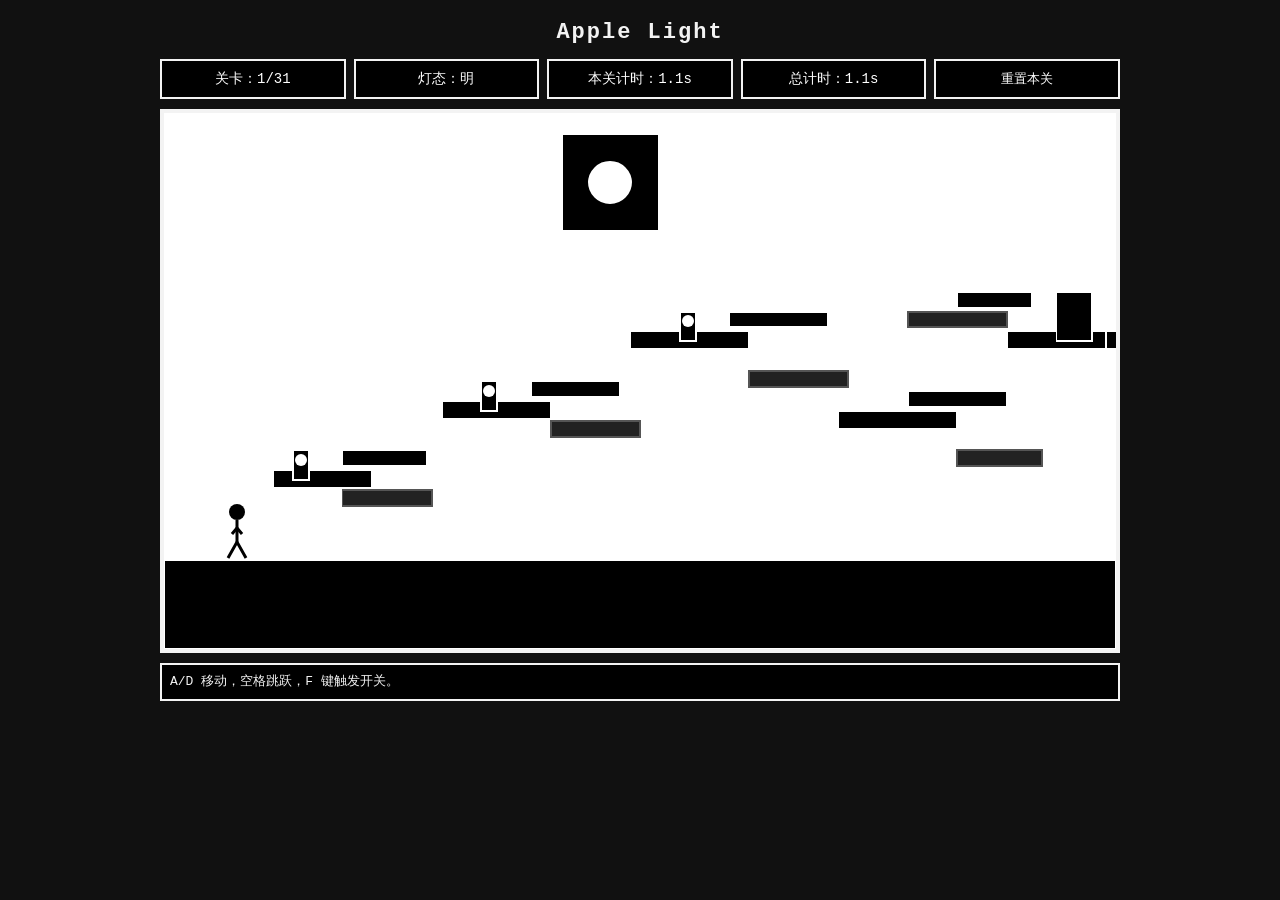
==== AppleLight.html @ 4a9edf2c "初始demo框架编写完成" ====
<!doctype html>
<html lang="zh-CN">
<head>
  <meta charset="UTF-8" />
  <meta name="viewport" content="width=device-width,initial-scale=1" />
  <title>Apple Light</title>
  <style>
    :root {
      color-scheme: only light;
    }

    * {
      box-sizing: border-box;
    }

    body {
      margin: 0;
      font-family: "Consolas", "Courier New", monospace;
      background: #111;
      color: #f3f3f3;
    }

    .wrap {
      min-height: 100vh;
      display: flex;
      flex-direction: column;
      align-items: center;
      gap: 10px;
      padding: 16px;
    }

    h1 {
      margin: 4px 0;
      letter-spacing: 2px;
      font-size: 22px;
    }

    .hud {
      width: min(960px, 96vw);
      display: grid;
      grid-template-columns: repeat(5, minmax(0, 1fr));
      gap: 8px;
      font-size: 14px;
      align-items: center;
    }

    .hud > div,
    .hud > button {
      border: 2px solid #f3f3f3;
      background: #000;
      color: #fff;
      padding: 8px;
      min-height: 40px;
      display: flex;
      align-items: center;
      justify-content: center;
    }

    .hud button {
      cursor: pointer;
    }

    .hud button:hover {
      background: #222;
    }

    #game {
      width: min(960px, 96vw);
      height: auto;
      border: 4px solid #f3f3f3;
      image-rendering: pixelated;
      background: #000;
    }

    .tip {
      width: min(960px, 96vw);
      border: 2px solid #f3f3f3;
      background: #000;
      padding: 8px;
      font-size: 13px;
      line-height: 1.4;
    }

    @media (max-width: 900px) {
      .hud {
        grid-template-columns: repeat(2, minmax(0, 1fr));
      }
    }
  </style>
</head>
<body>
  <div class="wrap">
    <h1>Apple Light</h1>
    <div class="hud" id="hud">
      <div>关卡：<span id="levelText">1/32</span></div>
      <div>灯态：<span id="lightText">明</span></div>
      <div>本关计时：<span id="levelTimerText">0.0s</span></div>
      <div>总计时：<span id="totalTimerText">0.0s</span></div>
      <button id="resetBtn" type="button">重置本关</button>
    </div>

    <canvas id="game" width="960" height="540" aria-label="Apple Light 游戏画布"></canvas>

    <div class="tip" id="tipText">
      A/D 移动，空格跳跃。F 键触发开关切换明暗。W/S 在有梯子的关卡中可爬下梯子。
    </div>
  </div>

  <script>
    (() => {
      const canvas = document.getElementById('game');
      const ctx = canvas.getContext('2d');

      const levelText = document.getElementById('levelText');
      const lightText = document.getElementById('lightText');
      const levelTimerText = document.getElementById('levelTimerText');
      const totalTimerText = document.getElementById('totalTimerText');
      const tipText = document.getElementById('tipText');
      const resetBtn = document.getElementById('resetBtn');

      const WORLD = {
        width: 960,
        height: 540,
        gravity: 2200,
      };

      const PLAYER = {
        w: 28,
        h: 60,
        moveSpeed: 300,
        jumpSpeed: 920,
        climbSpeed: 220,
      };

      const TOTAL_NORMAL_LEVELS = 31;
      const TOTAL_LEVELS = 32;
      const morseTarget31 = '.- .--. .--. .-.. . .-.. .. --. .... -'.replace(/\s+/g, '') + '.-';

      const keys = {
        a: false,
        d: false,
        w: false,
        s: false,
        space: false,
        f: false,
      };

      const state = {
        currentLevelIndex: 0,
        levels: [],
        cameraX: 0,
        cameraY: 0,
        totalTime: 0,
        levelTime: 0,
        clearStates: Array(TOTAL_NORMAL_LEVELS).fill(null),
        hiddenUnlocked: false,
        gameEnded: false,
        rewardUnlocked: false,
        player: {
          x: 80,
          y: 0,
          vx: 0,
          vy: 0,
          onGround: false,
          onLadder: false,
          justJumped: false,
          facing: 1,
        },
        nearSwitch: null,
        shouldJump: false,
      };

      function clamp(v, min, max) {
        return Math.max(min, Math.min(max, v));
      }

      function rectIntersect(a, b) {
        return a.x < b.x + b.w && a.x + a.w > b.x && a.y < b.y + b.h && a.y + a.h > b.y;
      }

      function makeBaseLevel(i) {
        const levelNum = i + 1;
        const baseY = 450;
        const fixed = [
          { x: 0, y: baseY, w: WORLD.width, h: 90 },
          { x: 110, y: 360, w: 100, h: 18 },
          { x: 280, y: 290, w: 110, h: 18 },
          { x: 470, y: 220, w: 120, h: 18 },
          { x: 680, y: 300, w: 120, h: 18 },
          { x: 880, y: 220, w: 130, h: 18 },
        ];

        const offset = (i % 3) * 12;
        const bright = [
          { x: 180, y: 340 - offset, w: 85, h: 16 },
          { x: 370, y: 270 + offset, w: 90, h: 16 },
          { x: 570, y: 200 - offset, w: 100, h: 16 },
          { x: 750, y: 280 + offset, w: 100, h: 16 },
          { x: 800, y: 180, w: 75, h: 16 },
        ];

        const dark = [
          { x: 180, y: 380 + offset, w: 90, h: 16 },
          { x: 390, y: 310 - offset, w: 90, h: 16 },
          { x: 590, y: 260 + offset, w: 100, h: 16 },
          { x: 750, y: 200 - offset, w: 100, h: 16 },
          { x: 800, y: 340, w: 85, h: 16 },
        ];

        const switches = [
          { x: 130, y: 340, w: 16, h: 30 },
          { x: 320, y: 270, w: 16, h: 30 },
          { x: 520, y: 200, w: 16, h: 30 },
        ];

        fixed.push({ x: 850, y: 220, w: 100, h: 18 });

        const ladders = [];
        if (levelNum >= 11) {
          ladders.push({ x: 500, y: 220, w: 16, h: 180 });
          if (levelNum >= 16) {
            ladders.push({ x: 750, y: 220, w: 16, h: 200 });
          }
        }

        const movingPlatforms = [];
        if (levelNum >= 21) {
          movingPlatforms.push({
            x: 620,
            y: 280,
            w: 80,
            h: 16,
            minX: 570,
            maxX: 750,
            speed: 60 + (i % 3) * 15,
            dir: 1,
          });
          movingPlatforms.push({
            x: 820,
            y: 200,
            w: 80,
            h: 16,
            minX: 750,
            maxX: 880,
            speed: 70 + (i % 3) * 12,
            dir: -1,
          });
        }

        if (levelNum >= 6) {
          fixed.push({ x: 260, y: 320 + (i % 2) * 20, w: 80, h: 18 });
        }
        if (levelNum >= 14) {
          bright.push({ x: 450, y: 160, w: 85, h: 16 });
          dark.push({ x: 440, y: 380, w: 95, h: 16 });
        }
        if (levelNum >= 25) {
          bright.push({ x: 720, y: 140, w: 80, h: 16 });
          dark.push({ x: 710, y: 400, w: 90, h: 16 });
        }

        return {
          id: levelNum,
          name: `关卡 ${levelNum}`,
          start: { x: 60, y: 380 },
          lightState: i % 2 === 0 ? 'bright' : 'dark',
          fixed,
          bright,
          dark,
          switches,
          ladders,
          movingPlatforms,
          exit: { x: 900, y: 180, w: 36, h: 50 },
          hint: levelNum < 11
            ? 'A/D 移动，空格跳跃，F 键触发开关。'
            : levelNum < 21
              ? '本阶段加入梯子：W/S 可爬下梯子。'
              : '本阶段加入移动平台：注意时机与切换节奏。',
        };
      }

      function makeHiddenLevel() {
        return {
          id: 32,
          name: '隐藏关',
          start: { x: 60, y: 380 },
          lightState: 'dark',
          fixed: [{ x: 0, y: 450, w: WORLD.width, h: 90 }],
          bright: [],
          dark: [],
          switches: [],
          ladders: [],
          movingPlatforms: [],
          exit: { x: 900, y: 380, w: 36, h: 50 },
          hint: '隐藏关：沿底部平台前进至终点，获得最终奖励。',
          isHidden: true,
        };
      }

      function buildLevels() {
        state.levels = [];
        for (let i = 0; i < TOTAL_NORMAL_LEVELS; i += 1) {
          state.levels.push(makeBaseLevel(i));
        }
        state.levels.push(makeHiddenLevel());
      }

      function currentLevel() {
        return state.levels[state.currentLevelIndex];
      }

      function resetPlayer(level) {
        state.player.x = level.start.x;
        state.player.y = level.start.y;
        state.player.vx = 0;
        state.player.vy = 0;
        state.player.onGround = true;
        state.player.onLadder = false;
        state.player.justJumped = false;
      }

      function resetLevel() {
        const level = currentLevel();
        state.levelTime = 0;
        level.lightState = level.id % 2 === 0 ? 'dark' : 'bright';
        if (level.isHidden) {
          level.lightState = 'dark';
        }
        resetPlayer(level);
        tipText.textContent = level.hint;
      }

      function onSwitchTouched() {
        const level = currentLevel();
        level.lightState = level.lightState === 'bright' ? 'dark' : 'bright';
      }

      function levelPlatforms(level) {
        const dynamic = level.lightState === 'bright' ? level.bright : level.dark;
        return [...level.fixed, ...dynamic, ...level.movingPlatforms];
      }

      function updateMovingPlatforms(level, dt) {
        for (const m of level.movingPlatforms) {
          m.x += m.speed * m.dir * dt;
          if (m.x <= m.minX) {
            m.x = m.minX;
            m.dir = 1;
          } else if (m.x >= m.maxX) {
            m.x = m.maxX;
            m.dir = -1;
          }
        }
      }

      function handleInput(dt) {
        const p = state.player;
        const move = (keys.a ? -1 : 0) + (keys.d ? 1 : 0);

        if (move !== 0) {
          p.facing = move;
        }

        p.vx = move * PLAYER.moveSpeed;

        if (p.onLadder) {
          p.vy = 0;
          if (keys.w) p.vy = -PLAYER.climbSpeed;
          if (keys.s) p.vy = PLAYER.climbSpeed;
        } else {
          p.vy += WORLD.gravity * dt;
          p.vy = Math.min(p.vy, 1400);
        }
      }

      function jump() {
        const p = state.player;
        if (state.gameEnded) return;
      }

      function checkLadders(level) {
        const pRect = { x: state.player.x, y: state.player.y, w: PLAYER.w, h: PLAYER.h };
        let touchingLadder = false;
        for (const l of level.ladders) {
          if (rectIntersect(pRect, l)) {
            touchingLadder = true;
            break;
          }
        }
        const p = state.player;
        if (touchingLadder && (keys.w || keys.s)) {
          p.onLadder = true;
          p.vy = 0;
        }
        if (!touchingLadder) {
          p.onLadder = false;
        }
      }

      function moveAndCollide(level, dt) {
        const p = state.player;
        const solids = levelPlatforms(level);

        p.x += p.vx * dt;
        let pRect = { x: p.x, y: p.y, w: PLAYER.w, h: PLAYER.h };
        for (const s of solids) {
          if (rectIntersect(pRect, s)) {
            if (p.vx > 0) {
              p.x = s.x - PLAYER.w;
            } else if (p.vx < 0) {
              p.x = s.x + s.w;
            }
            pRect.x = p.x;
          }
        }

        p.y += p.vy * dt;
        p.onGround = false;
        pRect = { x: p.x, y: p.y, w: PLAYER.w, h: PLAYER.h };

        for (const s of solids) {
          if (rectIntersect(pRect, s)) {
            if (p.vy > 0) {
              p.y = s.y - PLAYER.h;
              p.vy = 0;
              p.onGround = true;
            } else if (p.vy < 0) {
              p.y = s.y + s.h;
              p.vy = 20;
            }
            pRect.y = p.y;
          }
        }

        p.x = clamp(p.x, 0, WORLD.width - PLAYER.w);
        p.y = clamp(p.y, 0, WORLD.height - PLAYER.h);
      }

      function updateSwitches(level) {
        const pRect = { x: state.player.x, y: state.player.y, w: PLAYER.w, h: PLAYER.h };
        let nearSwitch = null;
        for (const sw of level.switches) {
          if (rectIntersect(pRect, { x: sw.x - 20, y: sw.y - 20, w: sw.w + 40, h: sw.h + 40 })) {
            nearSwitch = sw;
            if (keys.f) {
              level.lightState = level.lightState === 'bright' ? 'dark' : 'bright';
              keys.f = false;
            }
            break;
          }
        }
        state.nearSwitch = nearSwitch;
      }

      function checkExit(level) {
        const pRect = { x: state.player.x, y: state.player.y, w: PLAYER.w, h: PLAYER.h };
        if (!rectIntersect(pRect, level.exit)) return;

        const light = level.lightState;
        if (!level.isHidden) {
          state.clearStates[state.currentLevelIndex] = light;
        }

        if (!level.isHidden && state.currentLevelIndex < TOTAL_NORMAL_LEVELS - 1) {
          state.currentLevelIndex += 1;
          resetLevel();
          return;
        }

        if (!level.isHidden && state.currentLevelIndex === TOTAL_NORMAL_LEVELS - 1) {
          state.hiddenUnlocked = canUnlockHidden();
          if (state.hiddenUnlocked) {
            tipText.textContent = '已解锁隐藏关！继续前进至第 32 关。';
            state.currentLevelIndex = 31;
            resetLevel();
          } else {
            state.gameEnded = true;
            tipText.textContent = '普通结局：31 关完成。未满足隐藏关解锁条件，可重试追求隐藏关。';
          }
          return;
        }

        if (level.isHidden) {
          state.rewardUnlocked = true;
          state.gameEnded = true;
          tipText.textContent = '隐藏关完成！你获得了"背景中的灯"奖励。';
        }
      }

      function canUnlockHidden() {
        const all = state.clearStates;
        if (all.some((v) => v === null)) return false;
        const seq31 = all.map((s) => (s === 'bright' ? '.' : '-')).join('');
        return seq31 === morseTarget31;
      }

      function updateCamera() {
        state.cameraX = 0;
        state.cameraY = 0;
      }

      function updateHud() {
        const level = currentLevel();
        const maxLevel = level.isHidden ? TOTAL_LEVELS : TOTAL_NORMAL_LEVELS;
        levelText.textContent = `${level.id}/${maxLevel}`;
        lightText.textContent = level.lightState === 'bright' ? '明' : '暗';
        levelTimerText.textContent = `${state.levelTime.toFixed(1)}s`;
        totalTimerText.textContent = `${state.totalTime.toFixed(1)}s`;
      }

      function drawRect(r, fill, stroke = null) {
        ctx.fillStyle = fill;
        ctx.fillRect(r.x - state.cameraX, r.y - state.cameraY, r.w, r.h);
        if (stroke) {
          ctx.strokeStyle = stroke;
          ctx.lineWidth = 2;
          ctx.strokeRect(r.x - state.cameraX, r.y - state.cameraY, r.w, r.h);
        }
      }

      function drawStickman() {
        const p = state.player;
        const level = currentLevel();
        const x = p.x - state.cameraX;
        const y = p.y - state.cameraY;
        const c = level.lightState === 'bright' ? '#000' : '#fff';

        ctx.strokeStyle = c;
        ctx.fillStyle = c;
        ctx.lineWidth = 3;

        ctx.beginPath();
        ctx.arc(x + PLAYER.w / 2, y + 12, 8, 0, Math.PI * 2);
        ctx.fill();

        ctx.beginPath();
        ctx.moveTo(x + PLAYER.w / 2, y + 20);
        ctx.lineTo(x + PLAYER.w / 2, y + 42);
        ctx.stroke();

        const handSwing = p.onGround ? (Math.sin(performance.now() * 0.02) * 5) : 0;
        ctx.beginPath();
        ctx.moveTo(x + PLAYER.w / 2, y + 28);
        ctx.lineTo(x + PLAYER.w / 2 - 10 - handSwing, y + 34);
        ctx.moveTo(x + PLAYER.w / 2, y + 28);
        ctx.lineTo(x + PLAYER.w / 2 + 10 + handSwing, y + 34);
        ctx.stroke();

        ctx.beginPath();
        ctx.moveTo(x + PLAYER.w / 2, y + 42);
        ctx.lineTo(x + PLAYER.w / 2 - 9, y + 58);
        ctx.moveTo(x + PLAYER.w / 2, y + 42);
        ctx.lineTo(x + PLAYER.w / 2 + 9, y + 58);
        ctx.stroke();
      }

      function drawLamp(level) {
        const lamp = { x: 400, y: 20, w: 100, h: 100 };
        const cx = lamp.x - state.cameraX + lamp.w / 2;
        const cy = lamp.y - state.cameraY + lamp.h / 2;
        const isBright = level.lightState === 'bright' || state.rewardUnlocked;

        ctx.save();
        if (isBright) {
          const g = ctx.createRadialGradient(cx, cy, 10, cx, cy, 200);
          g.addColorStop(0, 'rgba(255,255,255,0.35)');
          g.addColorStop(1, 'rgba(255,255,255,0.02)');
          ctx.fillStyle = g;
          ctx.beginPath();
          ctx.arc(cx, cy, 200, 0, Math.PI * 2);
          ctx.fill();
        }
        ctx.fillStyle = isBright ? '#000' : '#333';
        ctx.fillRect(lamp.x - state.cameraX, lamp.y - state.cameraY, lamp.w, lamp.h);
        ctx.strokeStyle = '#fff';
        ctx.lineWidth = 4;
        ctx.strokeRect(lamp.x - state.cameraX, lamp.y - state.cameraY, lamp.w, lamp.h);

        ctx.beginPath();
        ctx.arc(cx, cy, 20, 0, Math.PI * 2);
        ctx.fillStyle = isBright ? '#fff' : '#555';
        ctx.fill();
        ctx.strokeStyle = '#fff';
        ctx.stroke();
        ctx.restore();
      }

      function drawExit(level) {
        const e = level.exit;
        const isBright = level.lightState === 'bright';
        drawRect(e, isBright ? '#000' : '#fff', '#fff');
        ctx.fillStyle = isBright ? '#fff' : '#000';
        ctx.font = '16px Consolas';
        ctx.fillText('EXIT', e.x - state.cameraX - 4, e.y - state.cameraY - 8);
      }

      function drawLevel() {
        const level = currentLevel();
        const isBright = level.lightState === 'bright';

        ctx.fillStyle = isBright ? '#fff' : '#000';
        ctx.fillRect(0, 0, canvas.width, canvas.height);

        drawLamp(level);

        for (const f of level.fixed) {
          drawRect(f, isBright ? '#000' : '#fff', '#fff');
        }

        for (const b of level.bright) {
          const active = isBright;
          if (active) {
            drawRect(b, '#000', '#fff');
          } else {
            drawRect(b, '#1a1a1a', '#555');
          }
        }
        for (const d of level.dark) {
          const active = !isBright;
          if (active) {
            drawRect(d, '#fff', '#fff');
          } else {
            drawRect(d, '#222', '#555');
          }
        }

        for (const m of level.movingPlatforms) {
          drawRect(m, isBright ? '#000' : '#fff', '#fff');
        }

        for (const l of level.ladders) {
          drawRect(l, isBright ? '#000' : '#fff', '#fff');
          for (let y = l.y + 6; y < l.y + l.h; y += 16) {
            ctx.strokeStyle = '#fff';
            ctx.beginPath();
            ctx.moveTo(l.x - state.cameraX, y - state.cameraY);
            ctx.lineTo(l.x + l.w - state.cameraX, y - state.cameraY);
            ctx.stroke();
          }
        }

        for (const sw of level.switches) {
          drawRect(sw, isBright ? '#000' : '#fff', '#fff');
          ctx.fillStyle = isBright ? '#fff' : '#000';
          ctx.beginPath();
          ctx.arc(sw.x + sw.w / 2 - state.cameraX, sw.y + 10 - state.cameraY, 6, 0, Math.PI * 2);
          ctx.fill();
        }

        drawExit(level);
        drawStickman();

        if (state.gameEnded) {
          ctx.fillStyle = 'rgba(0,0,0,0.72)';
          ctx.fillRect(120, 160, 720, 220);
          ctx.strokeStyle = '#fff';
          ctx.lineWidth = 4;
          ctx.strokeRect(120, 160, 720, 220);
          ctx.fillStyle = '#fff';
          ctx.font = '26px Consolas';
          if (state.rewardUnlocked) {
            ctx.fillText('隐藏结局达成：获得背景中的灯', 150, 250);
          } else {
            ctx.fillText('普通结局：31关通关完成', 220, 250);
          }
          ctx.font = '18px Consolas';
          ctx.fillText('点击"重置本关"可继续尝试', 310, 300);
        }
      }

      function update(dt) {
        if (state.gameEnded) {
          updateHud();
          return;
        }

        const level = currentLevel();

        state.totalTime += dt;
        state.levelTime += dt;

        updateMovingPlatforms(level, dt);
        checkLadders(level);
        handleInput(dt);
        moveAndCollide(level, dt);
        jump();
        updateSwitches(level);
        checkExit(level);
        updateCamera();
        updateHud();
      }

      let last = performance.now();
      function loop(now) {
        const dt = Math.min((now - last) / 1000, 0.033);
        last = now;
        update(dt);
        drawLevel();
        requestAnimationFrame(loop);
      }

      function onKey(e, down) {
        const k = e.key.toLowerCase();
        if (k === 'a') keys.a = down;
        if (k === 'd') keys.d = down;
        if (k === 'w') keys.w = down;
        if (k === 's') keys.s = down;
        if (k === ' ') {
          if (down) {
            const p = state.player;
            if (!state.gameEnded && (p.onGround || p.onLadder)) {
              p.vy = -PLAYER.jumpSpeed;
              p.onGround = false;
              p.onLadder = false;
            }
          }
          e.preventDefault();
        }
        if (k === 'f') keys.f = down;
      }

      window.addEventListener('keydown', (e) => onKey(e, true));
      window.addEventListener('keyup', (e) => onKey(e, false));

      resetBtn.addEventListener('click', () => {
        state.gameEnded = false;
        if (!state.hiddenUnlocked && state.currentLevelIndex === 31) {
          state.currentLevelIndex = 0;
          state.clearStates = Array(TOTAL_NORMAL_LEVELS).fill(null);
          state.totalTime = 0;
        }
        resetLevel();
      });

      buildLevels();
      resetLevel();
      requestAnimationFrame(loop);
    })();
  </script>
</body>
</html>
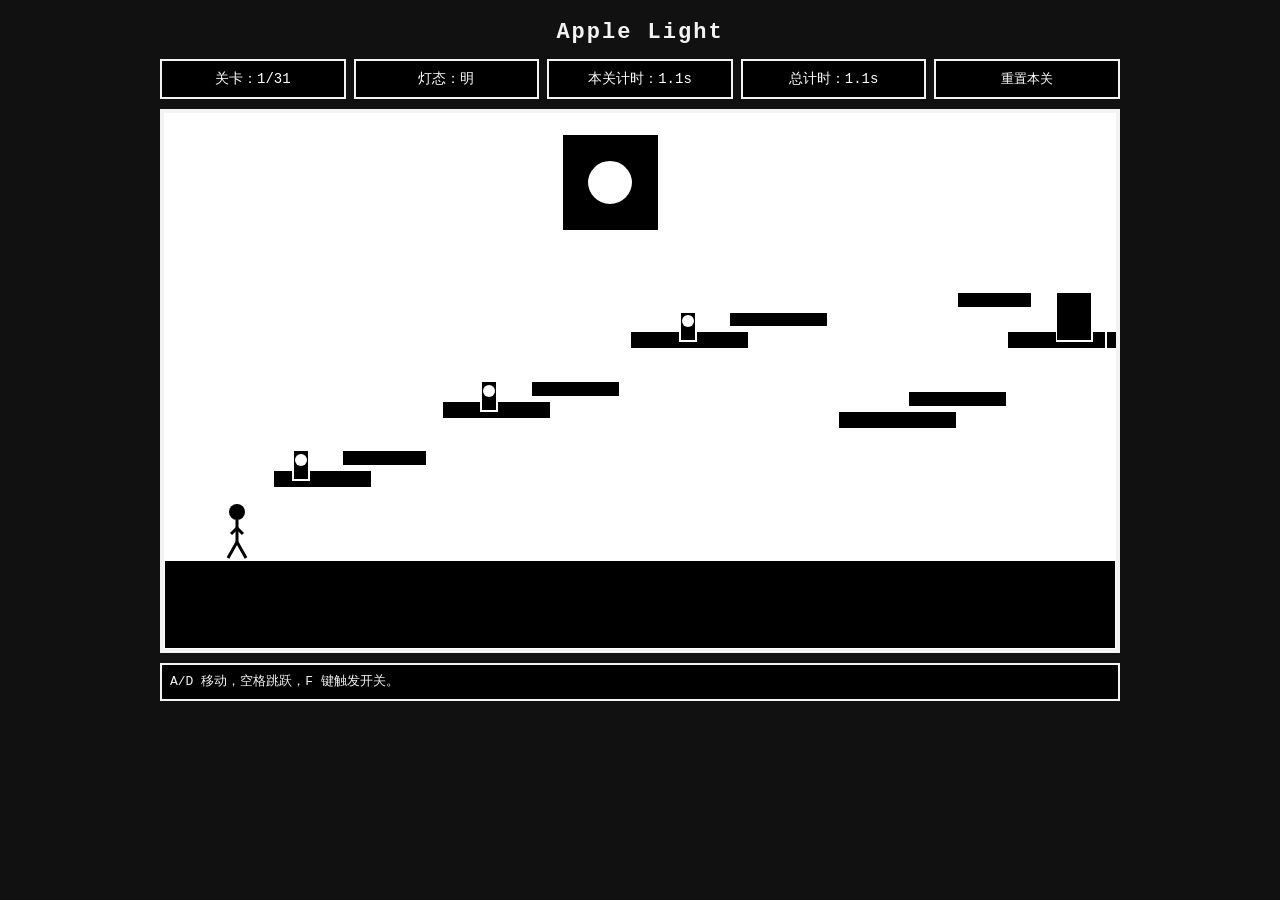
==== commit 05c6d03c: "修改平台显示问题" ====
--- a/AppleLight.html
+++ b/AppleLight.html
@@ -611,16 +611,12 @@
           const active = isBright;
           if (active) {
             drawRect(b, '#000', '#fff');
-          } else {
-            drawRect(b, '#1a1a1a', '#555');
           }
         }
         for (const d of level.dark) {
           const active = !isBright;
           if (active) {
             drawRect(d, '#fff', '#fff');
-          } else {
-            drawRect(d, '#222', '#555');
           }
         }
 
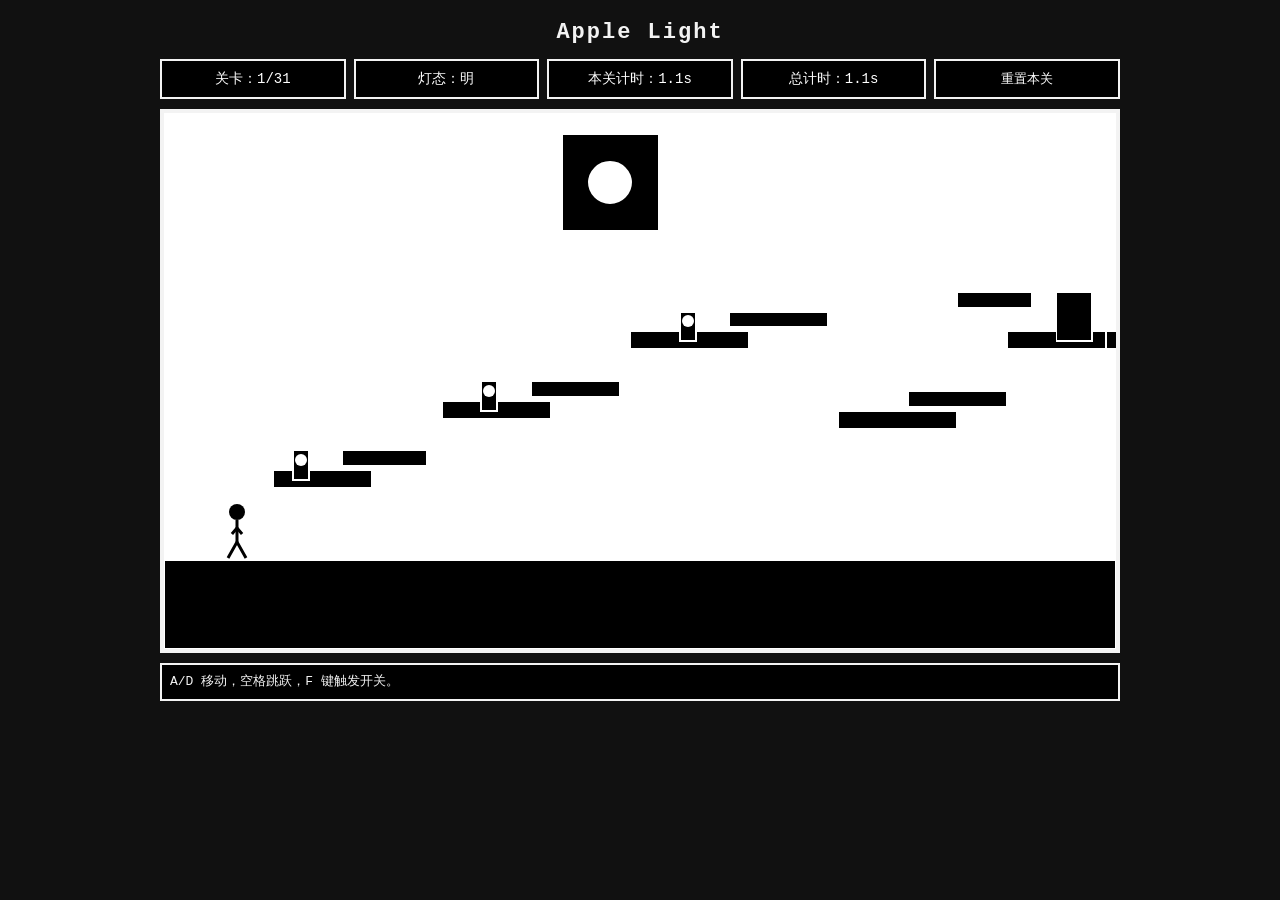
==== commit 533a6532: "新增单位距离设定" ====
--- a/AppleLight.html
+++ b/AppleLight.html
@@ -118,18 +118,21 @@
       const tipText = document.getElementById('tipText');
       const resetBtn = document.getElementById('resetBtn');
 
+      const UNIT = 10;
+      const U = (v) => v * UNIT;
+
       const WORLD = {
-        width: 960,
-        height: 540,
-        gravity: 2200,
+        width: U(96),
+        height: U(54),
+        gravity: U(220),
       };
 
       const PLAYER = {
-        w: 28,
-        h: 60,
-        moveSpeed: 300,
-        jumpSpeed: 920,
-        climbSpeed: 220,
+        w: U(2.8),
+        h: U(6),
+        moveSpeed: U(30),
+        jumpSpeed: U(92),
+        climbSpeed: U(22),
       };
 
       const TOTAL_NORMAL_LEVELS = 31;
@@ -180,89 +183,89 @@
 
       function makeBaseLevel(i) {
         const levelNum = i + 1;
-        const baseY = 450;
+        const baseY = U(45);
         const fixed = [
-          { x: 0, y: baseY, w: WORLD.width, h: 90 },
-          { x: 110, y: 360, w: 100, h: 18 },
-          { x: 280, y: 290, w: 110, h: 18 },
-          { x: 470, y: 220, w: 120, h: 18 },
-          { x: 680, y: 300, w: 120, h: 18 },
-          { x: 880, y: 220, w: 130, h: 18 },
+          { x: U(0), y: baseY, w: WORLD.width, h: U(9) },
+          { x: U(11), y: U(36), w: U(10), h: U(1.8) },
+          { x: U(28), y: U(29), w: U(11), h: U(1.8) },
+          { x: U(47), y: U(22), w: U(12), h: U(1.8) },
+          { x: U(68), y: U(30), w: U(12), h: U(1.8) },
+          { x: U(88), y: U(22), w: U(13), h: U(1.8) },
         ];
 
-        const offset = (i % 3) * 12;
+        const offset = U((i % 3) * 1.2);
         const bright = [
-          { x: 180, y: 340 - offset, w: 85, h: 16 },
-          { x: 370, y: 270 + offset, w: 90, h: 16 },
-          { x: 570, y: 200 - offset, w: 100, h: 16 },
-          { x: 750, y: 280 + offset, w: 100, h: 16 },
-          { x: 800, y: 180, w: 75, h: 16 },
+          { x: U(18), y: U(34) - offset, w: U(8.5), h: U(1.6) },
+          { x: U(37), y: U(27) + offset, w: U(9), h: U(1.6) },
+          { x: U(57), y: U(20) - offset, w: U(10), h: U(1.6) },
+          { x: U(75), y: U(28) + offset, w: U(10), h: U(1.6) },
+          { x: U(80), y: U(18), w: U(7.5), h: U(1.6) },
         ];
 
         const dark = [
-          { x: 180, y: 380 + offset, w: 90, h: 16 },
-          { x: 390, y: 310 - offset, w: 90, h: 16 },
-          { x: 590, y: 260 + offset, w: 100, h: 16 },
-          { x: 750, y: 200 - offset, w: 100, h: 16 },
-          { x: 800, y: 340, w: 85, h: 16 },
+          { x: U(18), y: U(38) + offset, w: U(9), h: U(1.6) },
+          { x: U(39), y: U(31) - offset, w: U(9), h: U(1.6) },
+          { x: U(59), y: U(26) + offset, w: U(10), h: U(1.6) },
+          { x: U(75), y: U(20) - offset, w: U(10), h: U(1.6) },
+          { x: U(80), y: U(34), w: U(8.5), h: U(1.6) },
         ];
 
         const switches = [
-          { x: 130, y: 340, w: 16, h: 30 },
-          { x: 320, y: 270, w: 16, h: 30 },
-          { x: 520, y: 200, w: 16, h: 30 },
+          { x: U(13), y: U(34), w: U(1.6), h: U(3) },
+          { x: U(32), y: U(27), w: U(1.6), h: U(3) },
+          { x: U(52), y: U(20), w: U(1.6), h: U(3) },
         ];
 
-        fixed.push({ x: 850, y: 220, w: 100, h: 18 });
+        fixed.push({ x: U(85), y: U(22), w: U(10), h: U(1.8) });
 
         const ladders = [];
         if (levelNum >= 11) {
-          ladders.push({ x: 500, y: 220, w: 16, h: 180 });
+          ladders.push({ x: U(50), y: U(22), w: U(1.6), h: U(18) });
           if (levelNum >= 16) {
-            ladders.push({ x: 750, y: 220, w: 16, h: 200 });
+            ladders.push({ x: U(75), y: U(22), w: U(1.6), h: U(20) });
           }
         }
 
         const movingPlatforms = [];
         if (levelNum >= 21) {
           movingPlatforms.push({
-            x: 620,
-            y: 280,
-            w: 80,
-            h: 16,
-            minX: 570,
-            maxX: 750,
-            speed: 60 + (i % 3) * 15,
+            x: U(62),
+            y: U(28),
+            w: U(8),
+            h: U(1.6),
+            minX: U(57),
+            maxX: U(75),
+            speed: U(6 + (i % 3) * 1.5),
             dir: 1,
           });
           movingPlatforms.push({
-            x: 820,
-            y: 200,
-            w: 80,
-            h: 16,
-            minX: 750,
-            maxX: 880,
-            speed: 70 + (i % 3) * 12,
+            x: U(82),
+            y: U(20),
+            w: U(8),
+            h: U(1.6),
+            minX: U(75),
+            maxX: U(88),
+            speed: U(7 + (i % 3) * 1.2),
             dir: -1,
           });
         }
 
         if (levelNum >= 6) {
-          fixed.push({ x: 260, y: 320 + (i % 2) * 20, w: 80, h: 18 });
+          fixed.push({ x: U(26), y: U(32 + (i % 2) * 2), w: U(8), h: U(1.8) });
         }
         if (levelNum >= 14) {
-          bright.push({ x: 450, y: 160, w: 85, h: 16 });
-          dark.push({ x: 440, y: 380, w: 95, h: 16 });
+          bright.push({ x: U(45), y: U(16), w: U(8.5), h: U(1.6) });
+          dark.push({ x: U(44), y: U(38), w: U(9.5), h: U(1.6) });
         }
         if (levelNum >= 25) {
-          bright.push({ x: 720, y: 140, w: 80, h: 16 });
-          dark.push({ x: 710, y: 400, w: 90, h: 16 });
+          bright.push({ x: U(72), y: U(14), w: U(8), h: U(1.6) });
+          dark.push({ x: U(71), y: U(40), w: U(9), h: U(1.6) });
         }
 
         return {
           id: levelNum,
           name: `关卡 ${levelNum}`,
-          start: { x: 60, y: 380 },
+          start: { x: U(6), y: U(38) },
           lightState: i % 2 === 0 ? 'bright' : 'dark',
           fixed,
           bright,
@@ -270,7 +273,7 @@
           switches,
           ladders,
           movingPlatforms,
-          exit: { x: 900, y: 180, w: 36, h: 50 },
+          exit: { x: U(90), y: U(18), w: U(3.6), h: U(5) },
           hint: levelNum < 11
             ? 'A/D 移动，空格跳跃，F 键触发开关。'
             : levelNum < 21
@@ -283,15 +286,15 @@
         return {
           id: 32,
           name: '隐藏关',
-          start: { x: 60, y: 380 },
+          start: { x: U(6), y: U(38) },
           lightState: 'dark',
-          fixed: [{ x: 0, y: 450, w: WORLD.width, h: 90 }],
+          fixed: [{ x: U(0), y: U(45), w: WORLD.width, h: U(9) }],
           bright: [],
           dark: [],
           switches: [],
           ladders: [],
           movingPlatforms: [],
-          exit: { x: 900, y: 380, w: 36, h: 50 },
+          exit: { x: U(90), y: U(38), w: U(3.6), h: U(5) },
           hint: '隐藏关：沿底部平台前进至终点，获得最终奖励。',
           isHidden: true,
         };
@@ -369,7 +372,7 @@
           if (keys.s) p.vy = PLAYER.climbSpeed;
         } else {
           p.vy += WORLD.gravity * dt;
-          p.vy = Math.min(p.vy, 1400);
+          p.vy = Math.min(p.vy, U(140));
         }
       }
 
@@ -440,7 +443,7 @@
         const pRect = { x: state.player.x, y: state.player.y, w: PLAYER.w, h: PLAYER.h };
         let nearSwitch = null;
         for (const sw of level.switches) {
-          if (rectIntersect(pRect, { x: sw.x - 20, y: sw.y - 20, w: sw.w + 40, h: sw.h + 40 })) {
+          if (rectIntersect(pRect, { x: sw.x - U(2), y: sw.y - U(2), w: sw.w + U(4), h: sw.h + U(4) })) {
             nearSwitch = sw;
             if (keys.f) {
               level.lightState = level.lightState === 'bright' ? 'dark' : 'bright';
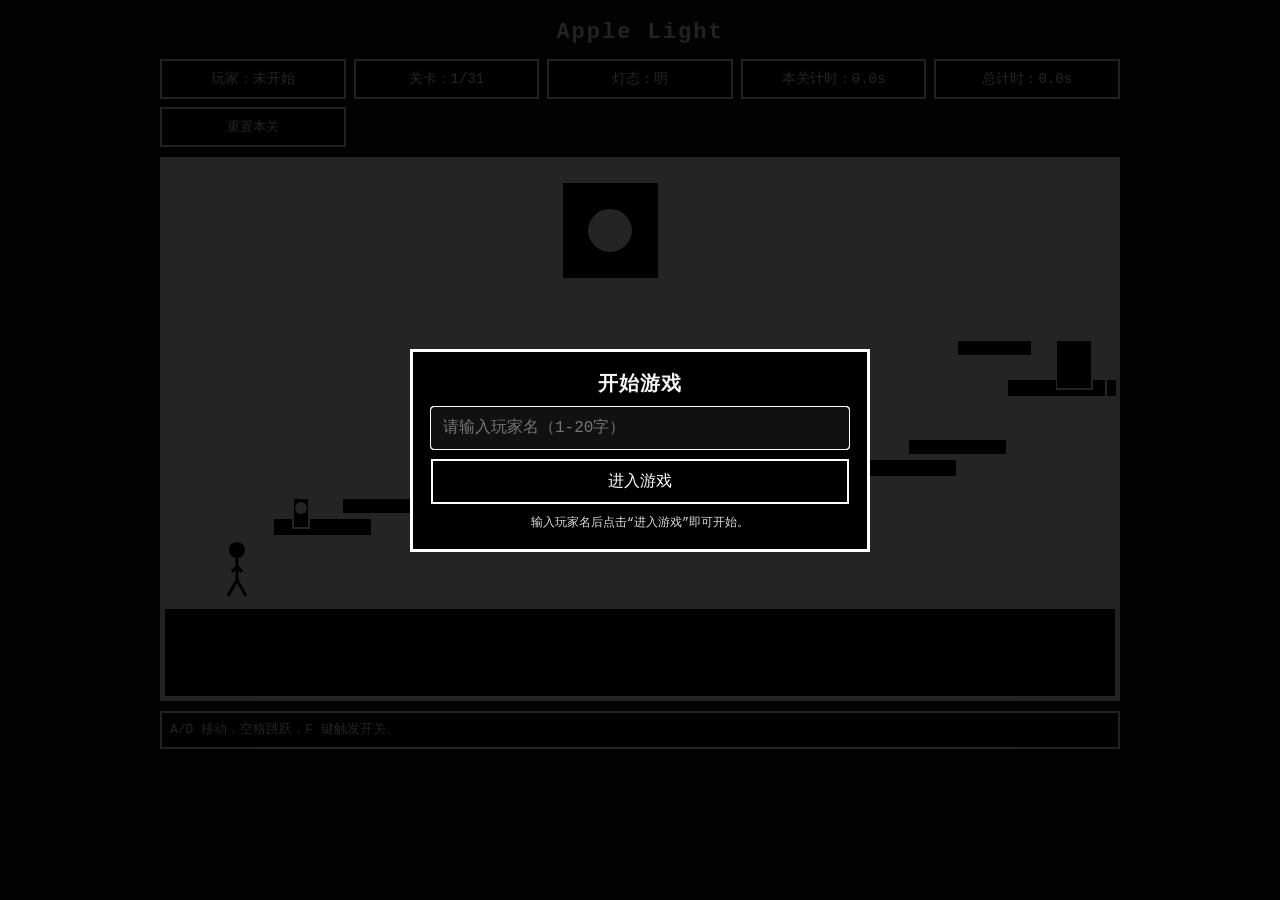
==== commit 332d544b: "修改为Github Pages版本" ====
--- a/AppleLight.html
+++ b/AppleLight.html
@@ -81,6 +81,98 @@
       line-height: 1.4;
     }
 
+    .panel {
+      width: min(960px, 96vw);
+      border: 2px solid #f3f3f3;
+      background: #000;
+      padding: 8px;
+      font-size: 13px;
+      line-height: 1.4;
+    }
+
+    .panel h3 {
+      margin: 0 0 6px;
+      font-size: 14px;
+    }
+
+    .leaderboard {
+      display: grid;
+      gap: 4px;
+      max-height: 160px;
+      overflow: auto;
+    }
+
+    .leaderboard-row {
+      display: grid;
+      grid-template-columns: 1.2fr 0.8fr 0.9fr;
+      gap: 8px;
+      border-top: 1px solid #555;
+      padding-top: 4px;
+    }
+
+    .leaderboard-row:first-child {
+      border-top: none;
+      padding-top: 0;
+    }
+
+    .overlay {
+      position: fixed;
+      inset: 0;
+      background: rgba(0, 0, 0, 0.86);
+      display: flex;
+      align-items: center;
+      justify-content: center;
+      z-index: 1000;
+    }
+
+    .overlay.hidden {
+      display: none;
+    }
+
+    .start-card {
+      width: min(460px, 92vw);
+      border: 3px solid #fff;
+      background: #000;
+      padding: 18px;
+      display: grid;
+      gap: 10px;
+    }
+
+    .start-title {
+      margin: 0;
+      font-size: 20px;
+      letter-spacing: 1px;
+      text-align: center;
+    }
+
+    .start-input {
+      width: 100%;
+      border: 2px solid #fff;
+      background: #111;
+      color: #fff;
+      padding: 10px;
+      font: inherit;
+    }
+
+    .start-btn {
+      border: 2px solid #fff;
+      background: #000;
+      color: #fff;
+      padding: 10px;
+      font: inherit;
+      cursor: pointer;
+    }
+
+    .start-btn:hover {
+      background: #222;
+    }
+
+    .start-note {
+      font-size: 12px;
+      opacity: 0.9;
+      text-align: center;
+    }
+
     @media (max-width: 900px) {
       .hud {
         grid-template-columns: repeat(2, minmax(0, 1fr));
@@ -92,6 +184,7 @@
   <div class="wrap">
     <h1>Apple Light</h1>
     <div class="hud" id="hud">
+      <div>玩家：<span id="playerText">未开始</span></div>
       <div>关卡：<span id="levelText">1/32</span></div>
       <div>灯态：<span id="lightText">明</span></div>
       <div>本关计时：<span id="levelTimerText">0.0s</span></div>
@@ -106,17 +199,30 @@
     </div>
   </div>
 
+  <div class="overlay" id="startOverlay" role="dialog" aria-modal="true" aria-label="输入玩家名开始游戏">
+    <div class="start-card">
+      <h2 class="start-title">开始游戏</h2>
+      <input id="playerNameInput" class="start-input" type="text" maxlength="20" placeholder="请输入玩家名（1-20字）" />
+      <button id="startGameBtn" class="start-btn" type="button">进入游戏</button>
+      <div class="start-note">输入玩家名后点击“进入游戏”即可开始。</div>
+    </div>
+  </div>
+
   <script>
     (() => {
       const canvas = document.getElementById('game');
       const ctx = canvas.getContext('2d');
 
+      const playerText = document.getElementById('playerText');
       const levelText = document.getElementById('levelText');
       const lightText = document.getElementById('lightText');
       const levelTimerText = document.getElementById('levelTimerText');
       const totalTimerText = document.getElementById('totalTimerText');
       const tipText = document.getElementById('tipText');
       const resetBtn = document.getElementById('resetBtn');
+      const startOverlay = document.getElementById('startOverlay');
+      const playerNameInput = document.getElementById('playerNameInput');
+      const startGameBtn = document.getElementById('startGameBtn');
 
       const UNIT = 10;
       const U = (v) => v * UNIT;
@@ -149,6 +255,8 @@
       };
 
       const state = {
+        playerName: '',
+        gameStarted: false,
         currentLevelIndex: 0,
         levels: [],
         cameraX: 0,
@@ -505,6 +613,7 @@
       function updateHud() {
         const level = currentLevel();
         const maxLevel = level.isHidden ? TOTAL_LEVELS : TOTAL_NORMAL_LEVELS;
+        playerText.textContent = state.playerName || '未开始';
         levelText.textContent = `${level.id}/${maxLevel}`;
         lightText.textContent = level.lightState === 'bright' ? '明' : '暗';
         levelTimerText.textContent = `${state.levelTime.toFixed(1)}s`;
@@ -668,6 +777,11 @@
       }
 
       function update(dt) {
+        if (!state.gameStarted) {
+          updateHud();
+          return;
+        }
+
         if (state.gameEnded) {
           updateHud();
           return;
@@ -699,6 +813,11 @@
       }
 
       function onKey(e, down) {
+        if (!state.gameStarted) {
+          if (e.key === ' ') e.preventDefault();
+          return;
+        }
+
         const k = e.key.toLowerCase();
         if (k === 'a') keys.a = down;
         if (k === 'd') keys.d = down;
@@ -722,6 +841,7 @@
       window.addEventListener('keyup', (e) => onKey(e, false));
 
       resetBtn.addEventListener('click', () => {
+        if (!state.gameStarted) return;
         state.gameEnded = false;
         if (!state.hiddenUnlocked && state.currentLevelIndex === 31) {
           state.currentLevelIndex = 0;
@@ -731,8 +851,33 @@
         resetLevel();
       });
 
+      function startGame() {
+        const name = (playerNameInput.value || '').trim();
+        if (!name) {
+          playerNameInput.focus();
+          return;
+        }
+        state.playerName = name;
+        state.gameStarted = true;
+        state.gameEnded = false;
+        startOverlay.classList.add('hidden');
+        tipText.textContent = `欢迎你，${name}。A/D 移动，空格跳跃，F 切换明暗。`;
+        state.totalTime = 0;
+        resetLevel();
+        updateHud();
+      }
+
+      startGameBtn.addEventListener('click', startGame);
+      playerNameInput.addEventListener('keydown', (e) => {
+        if (e.key === 'Enter') {
+          startGame();
+        }
+      });
+
       buildLevels();
       resetLevel();
+      updateHud();
+      playerNameInput.focus();
       requestAnimationFrame(loop);
     })();
   </script>
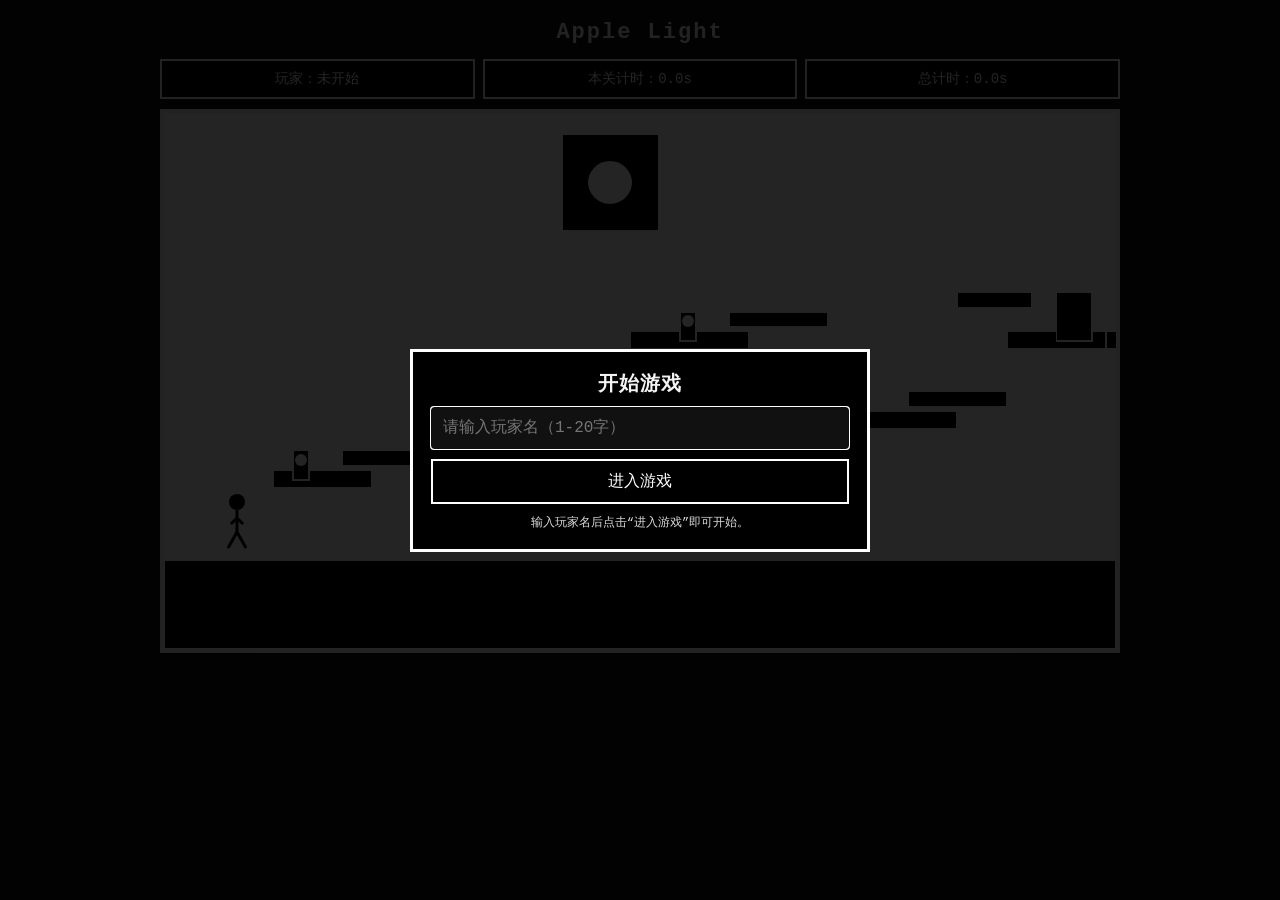
==== commit d59cb829: "修改UI，只显示玩家名和计时" ====
--- a/AppleLight.html
+++ b/AppleLight.html
@@ -38,7 +38,7 @@
     .hud {
       width: min(960px, 96vw);
       display: grid;
-      grid-template-columns: repeat(5, minmax(0, 1fr));
+      grid-template-columns: repeat(3, minmax(0, 1fr));
       gap: 8px;
       font-size: 14px;
       align-items: center;
@@ -185,18 +185,11 @@
     <h1>Apple Light</h1>
     <div class="hud" id="hud">
       <div>玩家：<span id="playerText">未开始</span></div>
-      <div>关卡：<span id="levelText">1/32</span></div>
-      <div>灯态：<span id="lightText">明</span></div>
       <div>本关计时：<span id="levelTimerText">0.0s</span></div>
       <div>总计时：<span id="totalTimerText">0.0s</span></div>
-      <button id="resetBtn" type="button">重置本关</button>
     </div>
 
     <canvas id="game" width="960" height="540" aria-label="Apple Light 游戏画布"></canvas>
-
-    <div class="tip" id="tipText">
-      A/D 移动，空格跳跃。F 键触发开关切换明暗。W/S 在有梯子的关卡中可爬下梯子。
-    </div>
   </div>
 
   <div class="overlay" id="startOverlay" role="dialog" aria-modal="true" aria-label="输入玩家名开始游戏">
@@ -214,12 +207,8 @@
       const ctx = canvas.getContext('2d');
 
       const playerText = document.getElementById('playerText');
-      const levelText = document.getElementById('levelText');
-      const lightText = document.getElementById('lightText');
       const levelTimerText = document.getElementById('levelTimerText');
       const totalTimerText = document.getElementById('totalTimerText');
-      const tipText = document.getElementById('tipText');
-      const resetBtn = document.getElementById('resetBtn');
       const startOverlay = document.getElementById('startOverlay');
       const playerNameInput = document.getElementById('playerNameInput');
       const startGameBtn = document.getElementById('startGameBtn');
@@ -438,7 +427,6 @@
           level.lightState = 'dark';
         }
         resetPlayer(level);
-        tipText.textContent = level.hint;
       }
 
       function onSwitchTouched() {
@@ -581,12 +569,10 @@
         if (!level.isHidden && state.currentLevelIndex === TOTAL_NORMAL_LEVELS - 1) {
           state.hiddenUnlocked = canUnlockHidden();
           if (state.hiddenUnlocked) {
-            tipText.textContent = '已解锁隐藏关！继续前进至第 32 关。';
             state.currentLevelIndex = 31;
             resetLevel();
           } else {
             state.gameEnded = true;
-            tipText.textContent = '普通结局：31 关完成。未满足隐藏关解锁条件，可重试追求隐藏关。';
           }
           return;
         }
@@ -594,7 +580,6 @@
         if (level.isHidden) {
           state.rewardUnlocked = true;
           state.gameEnded = true;
-          tipText.textContent = '隐藏关完成！你获得了"背景中的灯"奖励。';
         }
       }
 
@@ -612,10 +597,7 @@
 
       function updateHud() {
         const level = currentLevel();
-        const maxLevel = level.isHidden ? TOTAL_LEVELS : TOTAL_NORMAL_LEVELS;
         playerText.textContent = state.playerName || '未开始';
-        levelText.textContent = `${level.id}/${maxLevel}`;
-        lightText.textContent = level.lightState === 'bright' ? '明' : '暗';
         levelTimerText.textContent = `${state.levelTime.toFixed(1)}s`;
         totalTimerText.textContent = `${state.totalTime.toFixed(1)}s`;
       }
@@ -840,17 +822,6 @@
       window.addEventListener('keydown', (e) => onKey(e, true));
       window.addEventListener('keyup', (e) => onKey(e, false));
 
-      resetBtn.addEventListener('click', () => {
-        if (!state.gameStarted) return;
-        state.gameEnded = false;
-        if (!state.hiddenUnlocked && state.currentLevelIndex === 31) {
-          state.currentLevelIndex = 0;
-          state.clearStates = Array(TOTAL_NORMAL_LEVELS).fill(null);
-          state.totalTime = 0;
-        }
-        resetLevel();
-      });
-
       function startGame() {
         const name = (playerNameInput.value || '').trim();
         if (!name) {
@@ -861,7 +832,6 @@
         state.gameStarted = true;
         state.gameEnded = false;
         startOverlay.classList.add('hidden');
-        tipText.textContent = `欢迎你，${name}。A/D 移动，空格跳跃，F 切换明暗。`;
         state.totalTime = 0;
         resetLevel();
         updateHud();
